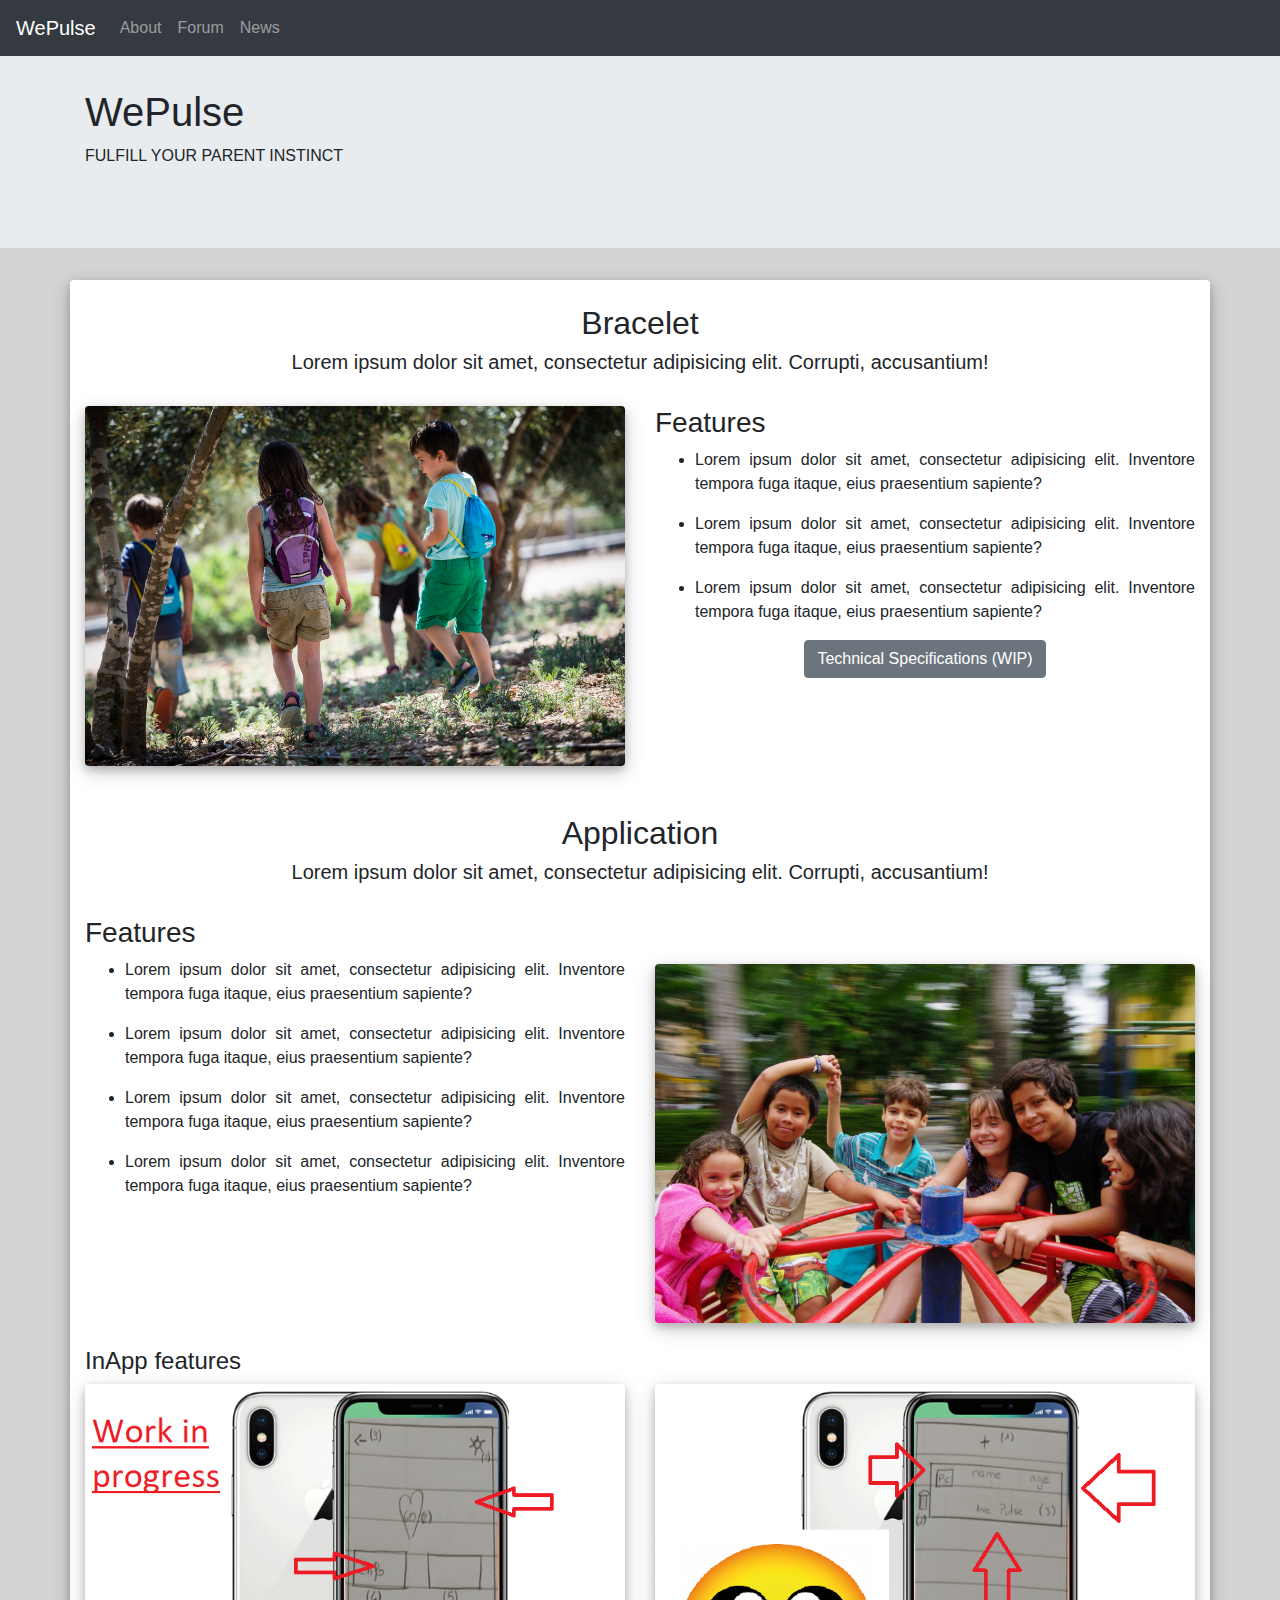
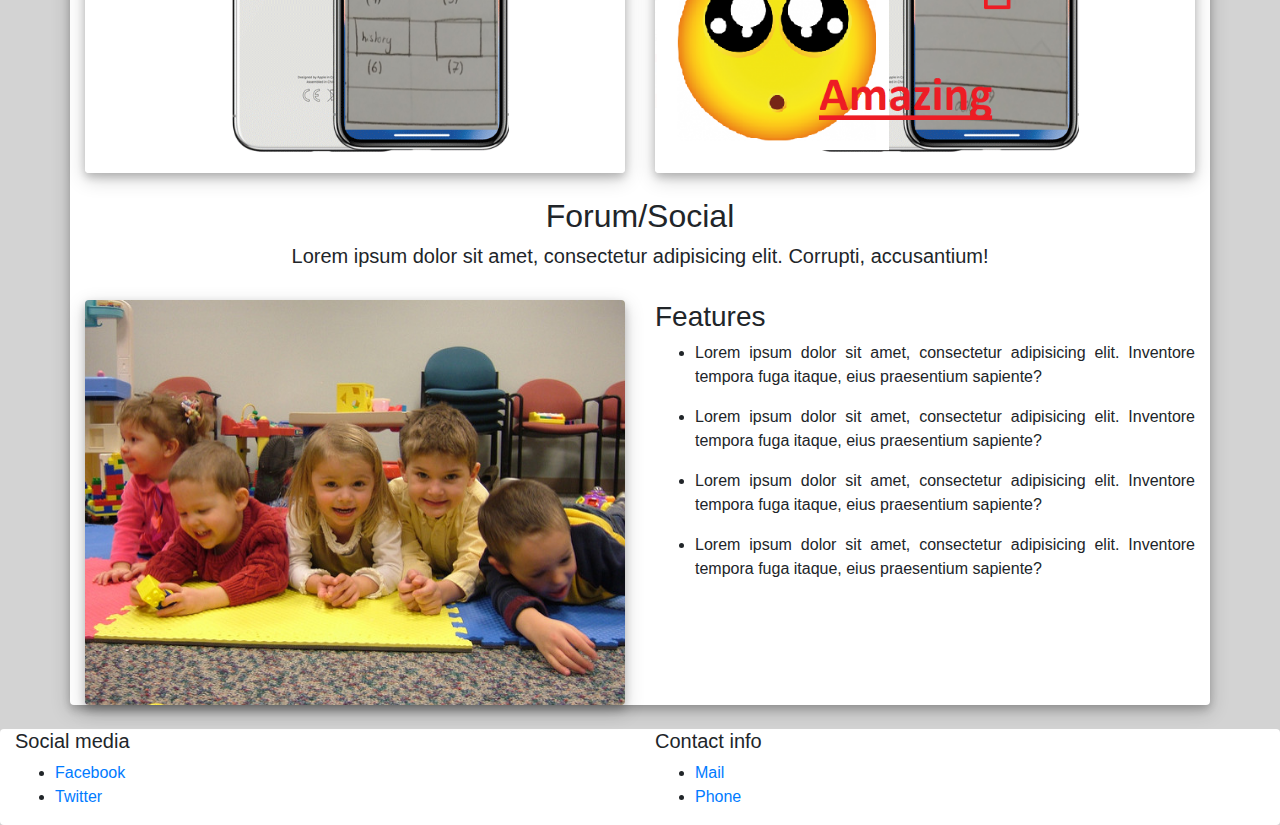
==== index.html @ 5d49b0cb "Website" ====
<!--Note :
         -Une fois la structure et le contenu définies il faudra virer les <br>
         -Base de données à faire
         -->
<!DOCTYPE html>
<html lang="en">
    <head>
        <meta charset="UTF-8">
        <meta name="viewport" content="width=device-width, initial-scale=1, shrink-to-fit=no">
        <!--Bootstrap stuff-->
        <link rel="stylesheet" href="https://maxcdn.bootstrapcdn.com/bootstrap/4.0.0/css/bootstrap.min.css">
        <link rel="stylesheet" href="css/main.css" /> <!-- Personnal CSS stylesheet -->
        <script src="https://code.jquery.com/jquery-3.2.1.slim.min.js"></script>
        <script src="https://cdnjs.cloudflare.com/ajax/libs/popper.js/1.12.9/umd/popper.min.js"></script>
        <script src="https://maxcdn.bootstrapcdn.com/bootstrap/4.0.0/js/bootstrap.min.js"></script>
        <!--End of Bootstrap stuff-->
        <title>WePulse</title>
    </head>
    <body style="background-color:lightgrey;">
        <nav class="navbar navbar-expand-md bg-dark navbar-dark fixed-top">
            <a class="navbar-brand" href="#">WePulse</a>
            <button class="navbar-toggler" type="button" data-toggle="collapse" data-target="#collapsibleNavbar">
                <span class="navbar-toggler-icon"></span>
            </button>
            <div class="collapse navbar-collapse" id="collapsibleNavbar">
                <ul class="navbar-nav">
                    <li class="nav-item">
                        <a class="nav-link" href="about.html">About</a>
                    </li>
                    <li class="nav-item">
                        <a class="nav-link" href="forum.html">Forum</a>
                    </li>
                    <li class="nav-item">
                        <a class="nav-link" href="news.html">News</a>
                    </li>     
                </ul>
            </div>  
        </nav>
        <div class="jumbotron jumbotron-fluid">
            <div class="container">
                <br>
                <h1>WePulse</h1>
                <p>FULFILL YOUR PARENT INSTINCT </p>
            </div>
        </div>
        
<!-------------------------------------------------------------------Navbar+Title--------------------------------------------------------->
        <div class="container rounded shadow" style="background-color:white">
            <!--Bracelet_Part-->
            <div class="row">
                <div class="col-lg-8 offset-lg-2 text-center">
                    <br>
                    <h2>Bracelet</h2>
                    <h5>Lorem ipsum dolor sit amet, consectetur adipisicing elit. Corrupti, accusantium!</h5></div>
                <div class="col-sm-6">
                    <br>
                    <img class="img-fluid shadow rounded" src="images/kids2_5_cc.jpg" alt="Kids" title="Kids" />
                </div>
                <div class="col-sm-6 text-justify">
                    <br>
                    <h3>Features</h3>
                    <ul>
                        <li><p>Lorem ipsum dolor sit amet, consectetur adipisicing elit. Inventore tempora fuga itaque, eius praesentium sapiente?</p></li>
                        <li><p>Lorem ipsum dolor sit amet, consectetur adipisicing elit. Inventore tempora fuga itaque, eius praesentium sapiente?</p></li>
                        <li><p>Lorem ipsum dolor sit amet, consectetur adipisicing elit. Inventore tempora fuga itaque, eius praesentium sapiente?</p></li>
                    </ul>
                    <!-- Button to Open the Modal -->
                    <div class="text-center">
                        <button type="button" class="btn btn-secondary " data-toggle="modal" data-target="#myModal">
                            Technical Specifications (WIP)
                        </button>
                    </div>
                    <!-- The Modal -->
                    <div class="modal fade" id="myModal">
                        <div class="modal-dialog modal-lg">
                            <div class="modal-content">
                                <!-- Modal Header -->
                                <div class="modal-header">
                                    <h4 class="modal-title">Bracelet</h4>
                                    <button type="button" class="close" data-dismiss="modal">&times;</button>
                                </div>
                                <!-- Modal body -->
                                <div class="modal-body">
                                    <div class="container">
                                        <h2>Technical Specifications</h2>
                                        <p>Lorem ipsum dolor sit amet, consectetur adipisicing elit. Cum!</p>            
                                        <table class="table table-striped table-hover">
                                            <tbody>
                                                <tr>
                                                    <td><b>Size</b></td>
                                                    <td>5,65*2,79*0,3 inch</td>
                                                </tr>
                                                <tr>
                                                    <td><b>Weight</b></td>
                                                    <td>10 gr</td>
                                                </tr>
                                                <tr>
                                                    <td><b>Lorem</b></td>
                                                    <td>Lorem ipsum.</td>
                                                </tr>
                                                <tr>
                                                    <td><b>Captors</b></td>
                                                    <td>
                                                        <ul>
                                                            <li>Heat sensor</li>
                                                            <li>Blood Pressure sensor</li>
                                                            <li>Move Sensor</li>
                                                            <li>Light Sensor</li>
                                                        </ul>
                                                    </td>
                                                </tr>
                                                <tr>
                                                    <td><b>Guarantee</b></td>
                                                    <td>Two-year</td>
                                                </tr>
                                            </tbody>
                                        </table>
                                    </div>
                                </div>
                                <!-- Modal footer -->
                                <div class="modal-footer">
                                    <button type="button" class="btn btn-secondary" data-dismiss="modal">Close</button>
                                </div>
                            </div>
                        </div>
                    </div>
                    <!--End Modal-->
                </div>
            </div>
            <br><br>
            <!--End_of_Bracelet_Part-->
            <!--Application_Part-->
            <div class="row">
                <div class="col-lg-8 offset-lg-2 text-center">
                    <h2>Application</h2>
                    <h5>Lorem ipsum dolor sit amet, consectetur adipisicing elit. Corrupti, accusantium!</h5></div>
                <div class="col-sm-6 text-justify">
                    <br>
                    <h3>Features</h3>
                    <ul>
                        <li><p>Lorem ipsum dolor sit amet, consectetur adipisicing elit. Inventore tempora fuga itaque, eius praesentium sapiente?</p></li>
                        <li><p>Lorem ipsum dolor sit amet, consectetur adipisicing elit. Inventore tempora fuga itaque, eius praesentium sapiente?</p></li>
                        <li><p>Lorem ipsum dolor sit amet, consectetur adipisicing elit. Inventore tempora fuga itaque, eius praesentium sapiente?</p></li>
                        <li><p>Lorem ipsum dolor sit amet, consectetur adipisicing elit. Inventore tempora fuga itaque, eius praesentium sapiente?</p></li>
                    </ul>
                </div>
                <div class="col-sm-6">
                    <br><br><br>
                    <img class="img-fluid shadow rounded" src="images/kids_cc.jpg" alt="Kids" title="Kids" />
                </div>
            </div>
            <div class="row">
                <div class="col-sm-12"><br><h4>InApp features</h4></div>
                <div class="col-sm-6">
                    <img class="img-fluid shadow rounded" src="images/App2.png" alt="Kids" title="Kids" />
                </div>
                <div class="col-sm-6">

                    <img class="img-fluid shadow rounded" src="images/App.png" alt="Kids" title="Kids" />
                </div>
            </div>
            <!--End_of_Application_Part-->
            <!--Social_Part-->
            <div class="row">
                <div class="col-lg-8 offset-lg-2 text-center">
                    <br>
                    <h2>Forum/Social</h2>
                    <h5>Lorem ipsum dolor sit amet, consectetur adipisicing elit. Corrupti, accusantium!</h5></div>
                <div class="col-sm-6">
                    <br>
                    <img class="img-fluid shadow rounded" src="images/kids_3.jpg" alt="Kids" title="Kids" />
                </div>
                <div class="col-sm-6 text-justify">
                    <br>
                    <h3>Features</h3>
                    <ul>
                        <li><p>Lorem ipsum dolor sit amet, consectetur adipisicing elit. Inventore tempora fuga itaque, eius praesentium sapiente?</p></li>
                        <li><p>Lorem ipsum dolor sit amet, consectetur adipisicing elit. Inventore tempora fuga itaque, eius praesentium sapiente?</p></li>
                        <li><p>Lorem ipsum dolor sit amet, consectetur adipisicing elit. Inventore tempora fuga itaque, eius praesentium sapiente?</p></li>
                        <li><p>Lorem ipsum dolor sit amet, consectetur adipisicing elit. Inventore tempora fuga itaque, eius praesentium sapiente?</p></li>
                    </ul>
                </div>
            </div>
            <!--End_of_Social_Part-->
        </div>
        <br>
        <footer>
            <div class="container-fluid rounded" style="background-color:white">
                <div class="row">
                    <div class="col-sm-6">
                        <h5>Social media</h5>
                        <ul>
                            <li><a href="https://www.facebook.com/" target="_blank">Facebook</a></li>
                            <li><a href="https://twitter.com/" target="_blank">Twitter</a></li>
                        </ul>
                    </div>
                    <div class="col-sm-6">
                        <h5>Contact info</h5>
                        <ul>
                            <li><a href="mailto:271715@via.dk">Mail</a></li>
                            <li><a href="tel:+33651677665">Phone</a></li>
                        </ul>
                    </div>
                </div>
            </div>
        </footer>
    </body>
</html>
---- css/main.css ----
.shadow {
      box-shadow: 0 4px 8px 0 rgba(0, 0, 0, 0.2), 0 6px 20px 0 rgba(0, 0, 0, 0.19);
}
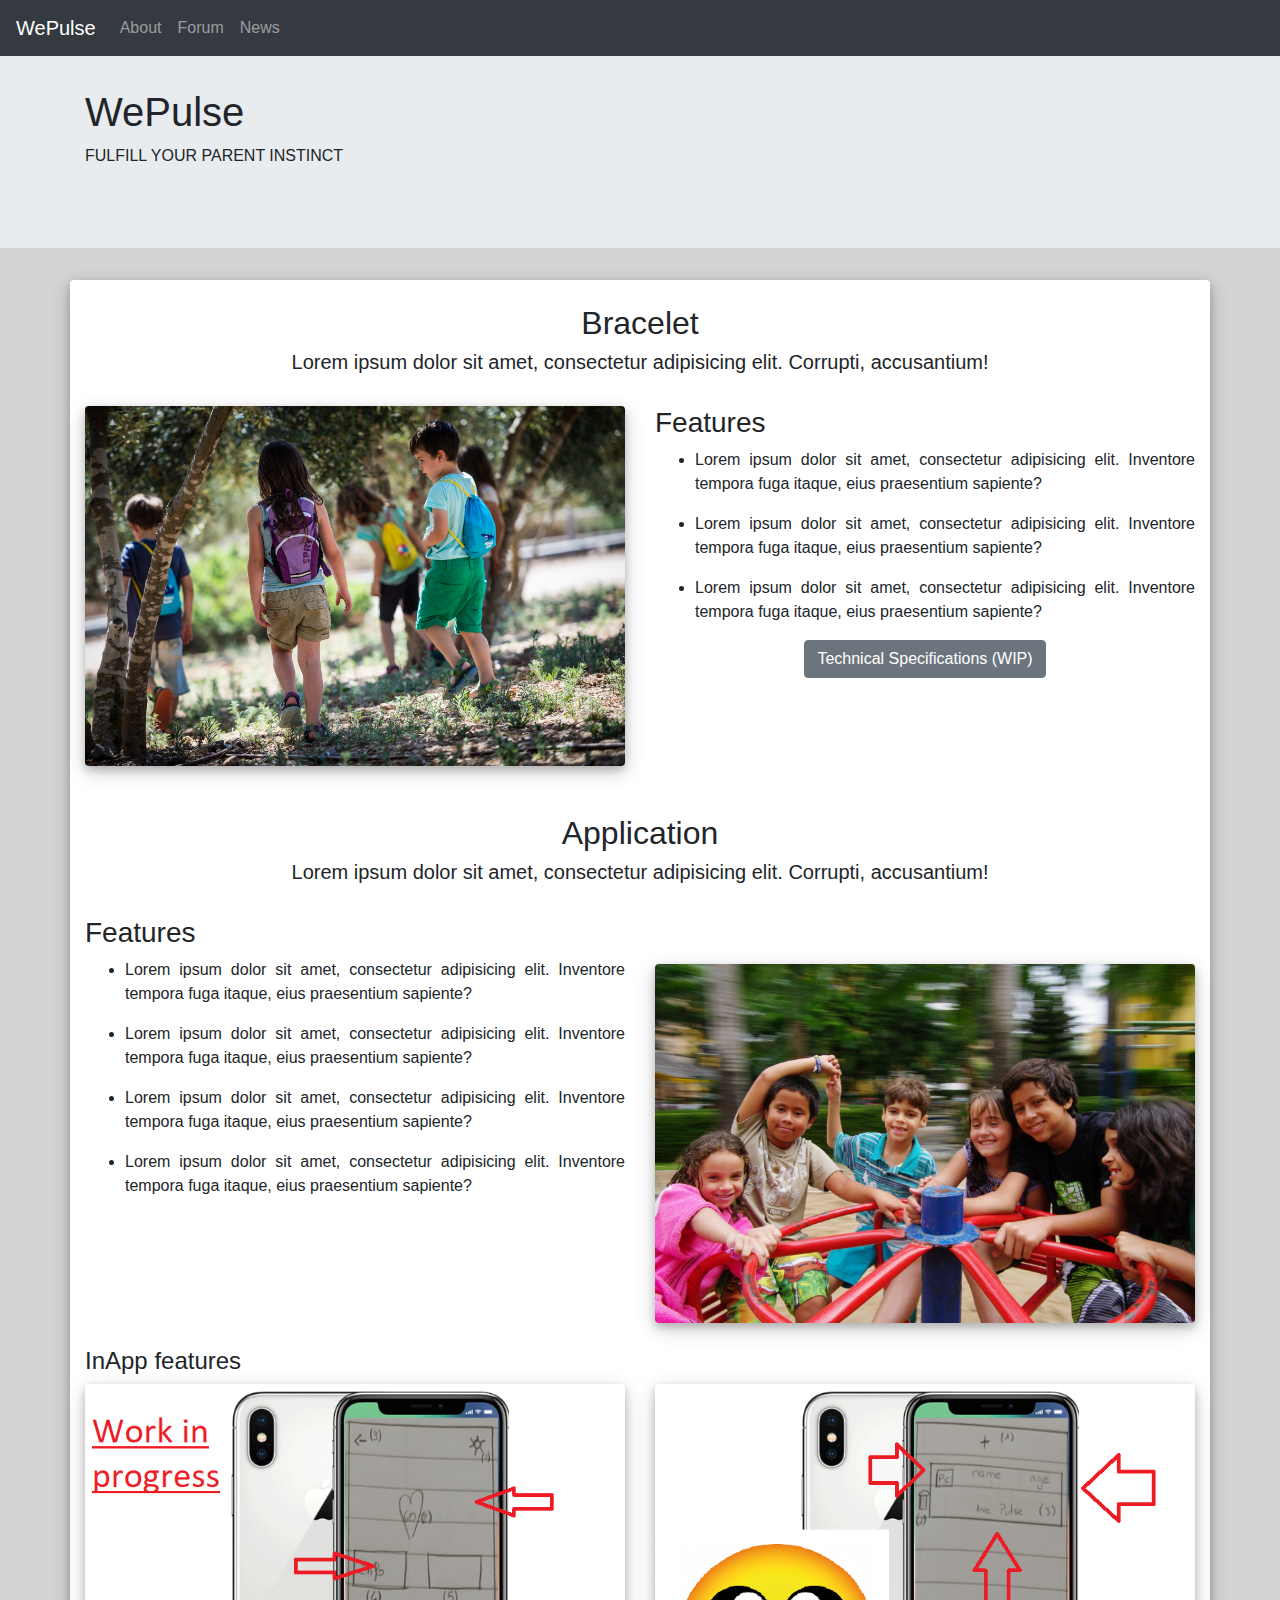
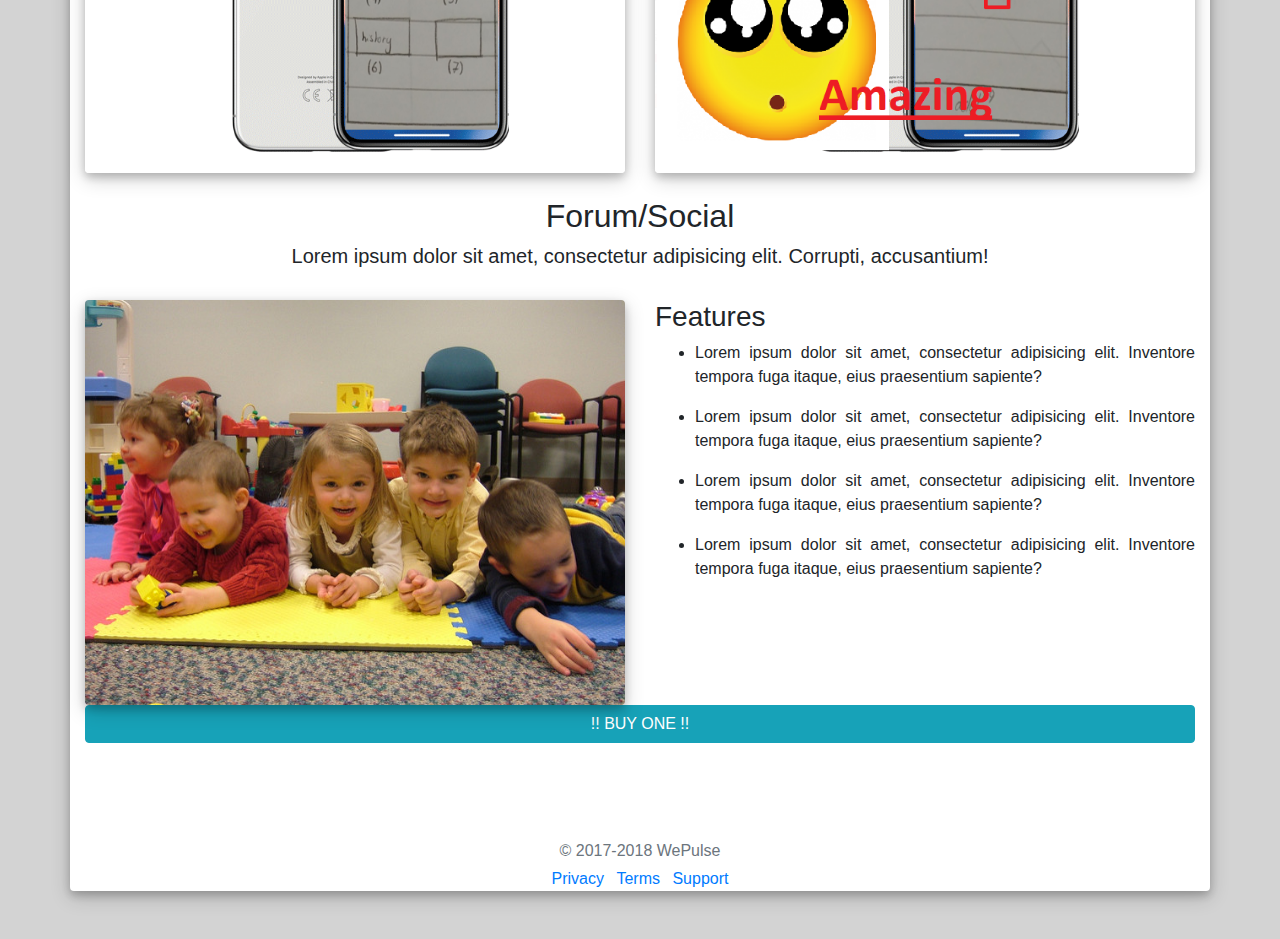
==== commit c3f48afb: "Refresh des pages + buy page" ====
--- a/index.html
+++ b/index.html
@@ -1,7 +1,7 @@
 <!--Note :
-         -Une fois la structure et le contenu définies il faudra virer les <br>
-         -Base de données à faire
-         -->
+-Une fois la structure et le contenu définies il faudra virer les <br>
+-Base de données à faire
+-->
 <!DOCTYPE html>
 <html lang="en">
     <head>
@@ -16,7 +16,7 @@
         <!--End of Bootstrap stuff-->
         <title>WePulse</title>
     </head>
-    <body style="background-color:lightgrey;">
+    <body>
         <nav class="navbar navbar-expand-md bg-dark navbar-dark fixed-top">
             <a class="navbar-brand" href="#">WePulse</a>
             <button class="navbar-toggler" type="button" data-toggle="collapse" data-target="#collapsibleNavbar">
@@ -43,9 +43,9 @@
                 <p>FULFILL YOUR PARENT INSTINCT </p>
             </div>
         </div>
-        
-<!-------------------------------------------------------------------Navbar+Title--------------------------------------------------------->
-        <div class="container rounded shadow" style="background-color:white">
+
+        <!-------------------------------------------------------------------Navbar+Title--------------------------------------------------------->
+        <div class="container rounded shadow bg-white">
             <!--Bracelet_Part-->
             <div class="row">
                 <div class="col-lg-8 offset-lg-2 text-center">
@@ -181,28 +181,17 @@
                     </ul>
                 </div>
             </div>
+
+            <a href="buy.html"><button type="button" class="btn btn-info btn-block">!! BUY ONE !!</button></a>
             <!--End_of_Social_Part-->
+            <footer class="my-5 pt-5 text-muted text-center text-small">
+                <p class="mb-1">&copy; 2017-2018 WePulse</p>
+                <ul class="list-inline">
+                    <li class="list-inline-item"><a href="#">Privacy</a></li>
+                    <li class="list-inline-item"><a href="#">Terms</a></li>
+                    <li class="list-inline-item"><a href="#">Support</a></li>
+                </ul>
+            </footer>
         </div>
-        <br>
-        <footer>
-            <div class="container-fluid rounded" style="background-color:white">
-                <div class="row">
-                    <div class="col-sm-6">
-                        <h5>Social media</h5>
-                        <ul>
-                            <li><a href="https://www.facebook.com/" target="_blank">Facebook</a></li>
-                            <li><a href="https://twitter.com/" target="_blank">Twitter</a></li>
-                        </ul>
-                    </div>
-                    <div class="col-sm-6">
-                        <h5>Contact info</h5>
-                        <ul>
-                            <li><a href="mailto:271715@via.dk">Mail</a></li>
-                            <li><a href="tel:+33651677665">Phone</a></li>
-                        </ul>
-                    </div>
-                </div>
-            </div>
-        </footer>
     </body>
 </html>--- a/css/main.css
+++ b/css/main.css
@@ -1,3 +1,7 @@
 .shadow {
       box-shadow: 0 4px 8px 0 rgba(0, 0, 0, 0.2), 0 6px 20px 0 rgba(0, 0, 0, 0.19);
-}+}
+body {
+    background-color:lightgrey;
+}
+
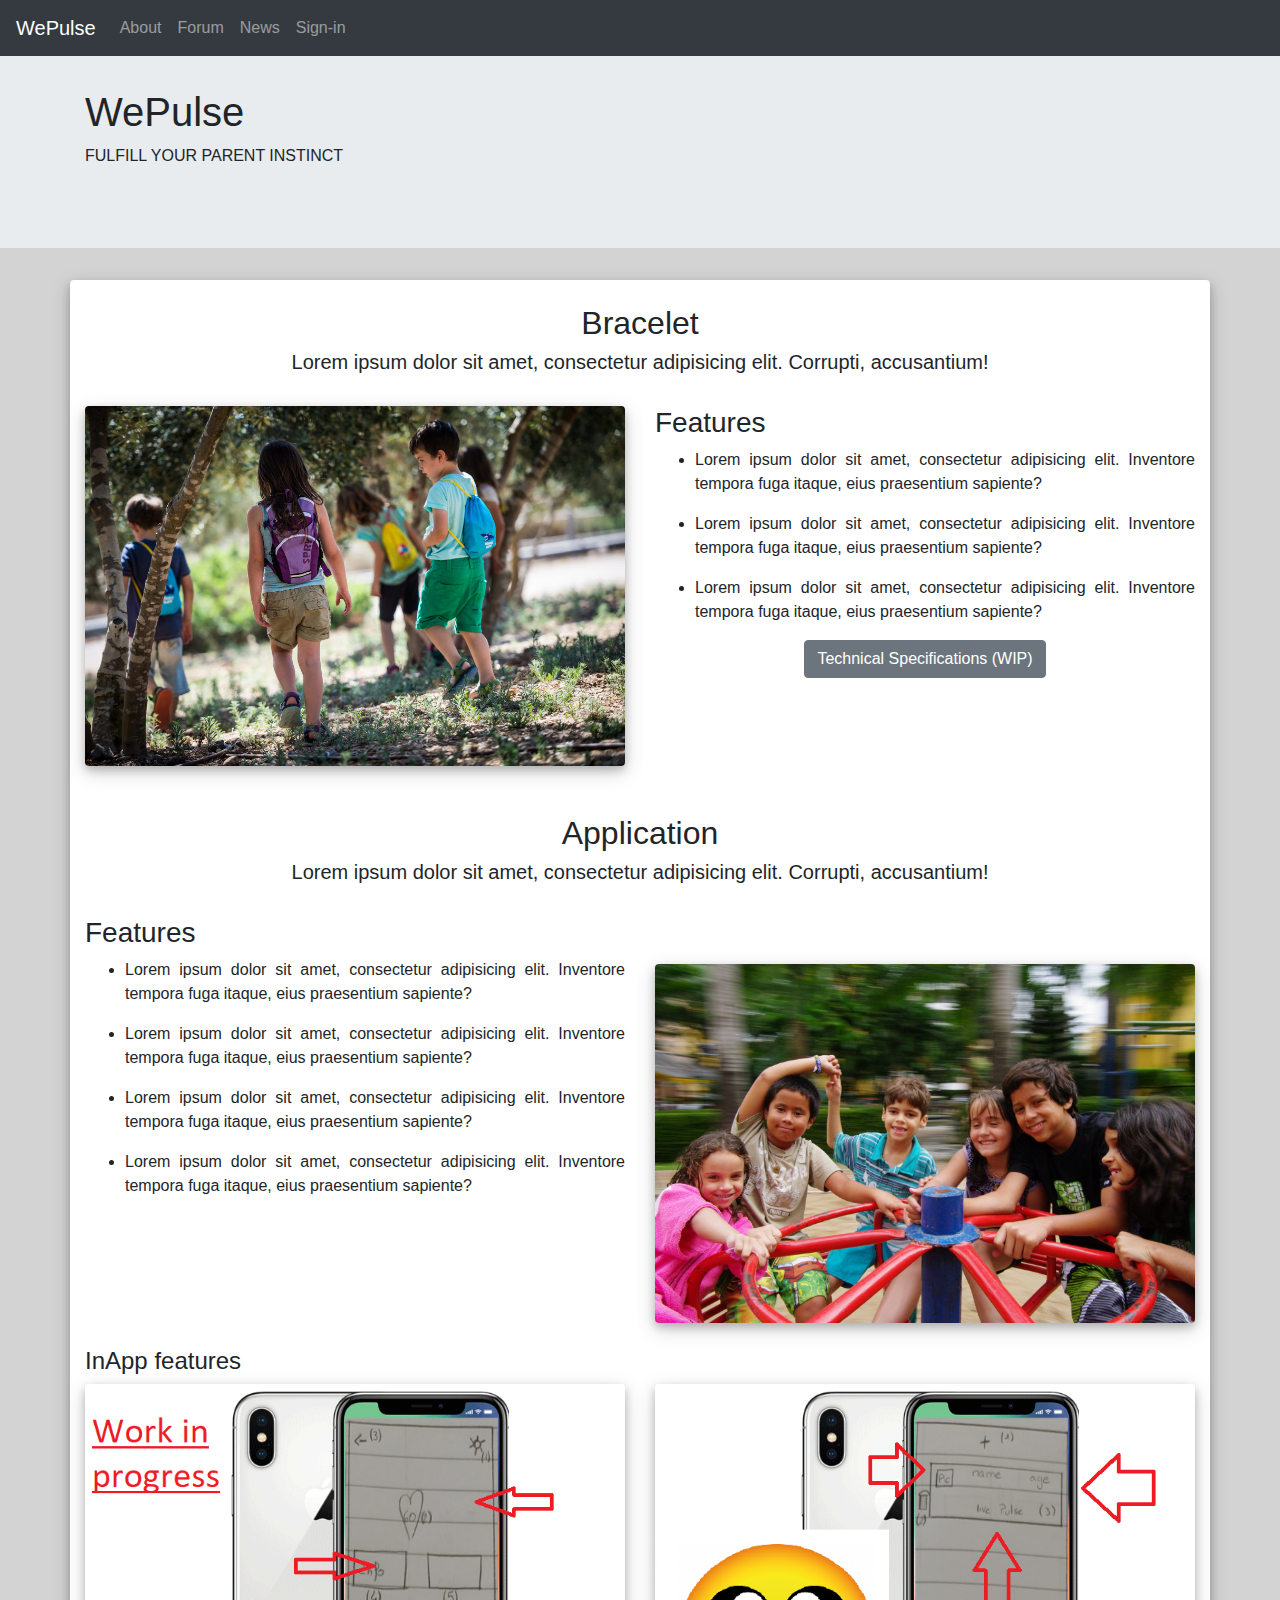
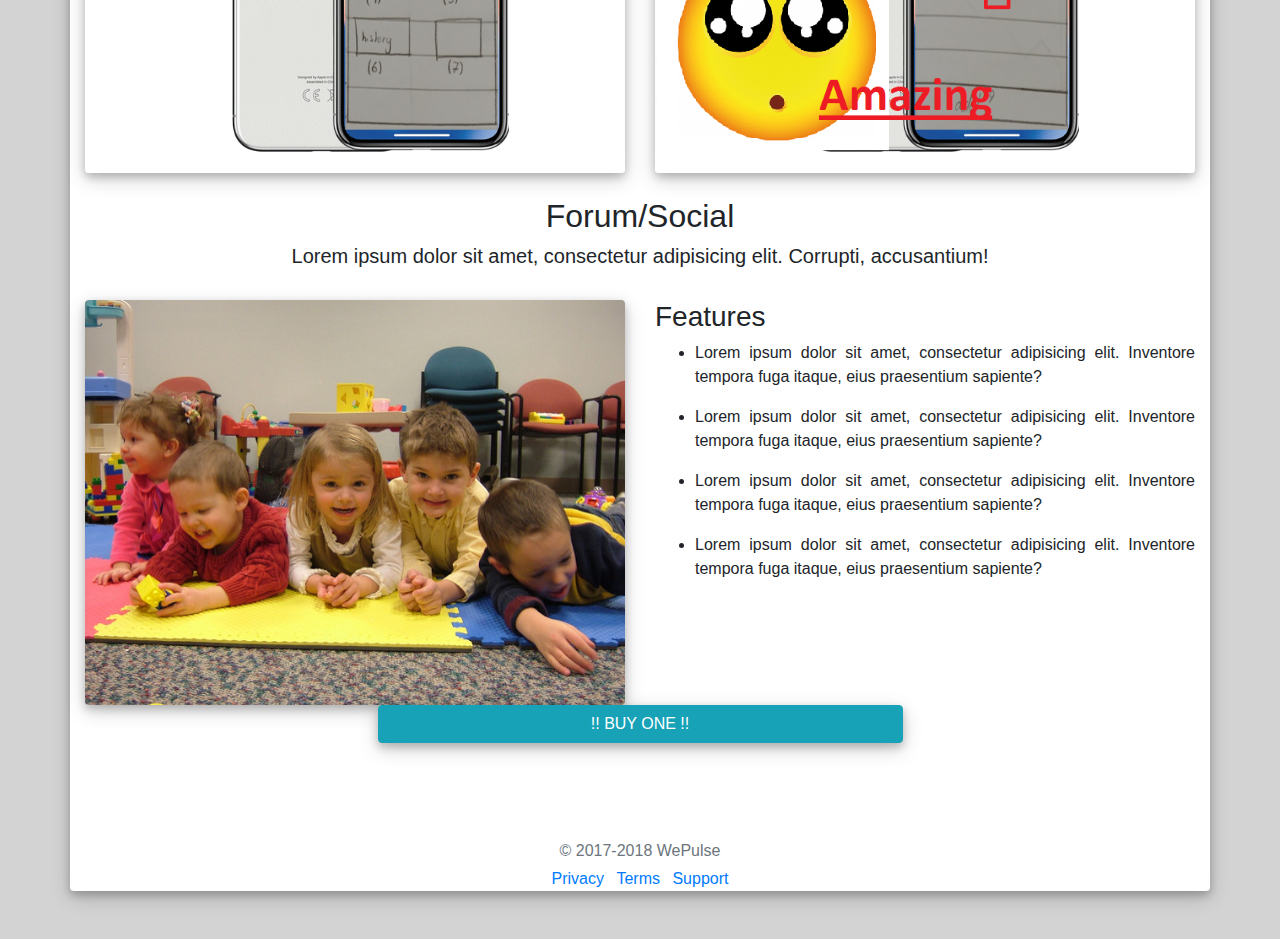
==== commit 57cd31ec: "Login" ====
--- a/index.html
+++ b/index.html
@@ -18,7 +18,7 @@
     </head>
     <body>
         <nav class="navbar navbar-expand-md bg-dark navbar-dark fixed-top">
-            <a class="navbar-brand" href="#">WePulse</a>
+            <a class="navbar-brand" href="index.html">WePulse</a>
             <button class="navbar-toggler" type="button" data-toggle="collapse" data-target="#collapsibleNavbar">
                 <span class="navbar-toggler-icon"></span>
             </button>
@@ -32,7 +32,10 @@
                     </li>
                     <li class="nav-item">
                         <a class="nav-link" href="news.html">News</a>
-                    </li>     
+                    </li>
+                    <li class="nav-item">
+                        <a class="nav-link" href="login.html">Sign-in</a>
+                    </li>       
                 </ul>
             </div>  
         </nav>
@@ -181,8 +184,7 @@
                     </ul>
                 </div>
             </div>
-
-            <a href="buy.html"><button type="button" class="btn btn-info btn-block">!! BUY ONE !!</button></a>
+            <div class="col-sm-6 offset-sm-3"><a href="buy.html"><button type="button" class="btn btn-info btn-block shadow">!! BUY ONE !!</button></a></div>
             <!--End_of_Social_Part-->
             <footer class="my-5 pt-5 text-muted text-center text-small">
                 <p class="mb-1">&copy; 2017-2018 WePulse</p>
--- a/css/main.css
+++ b/css/main.css
@@ -4,4 +4,3 @@
 body {
     background-color:lightgrey;
 }
-
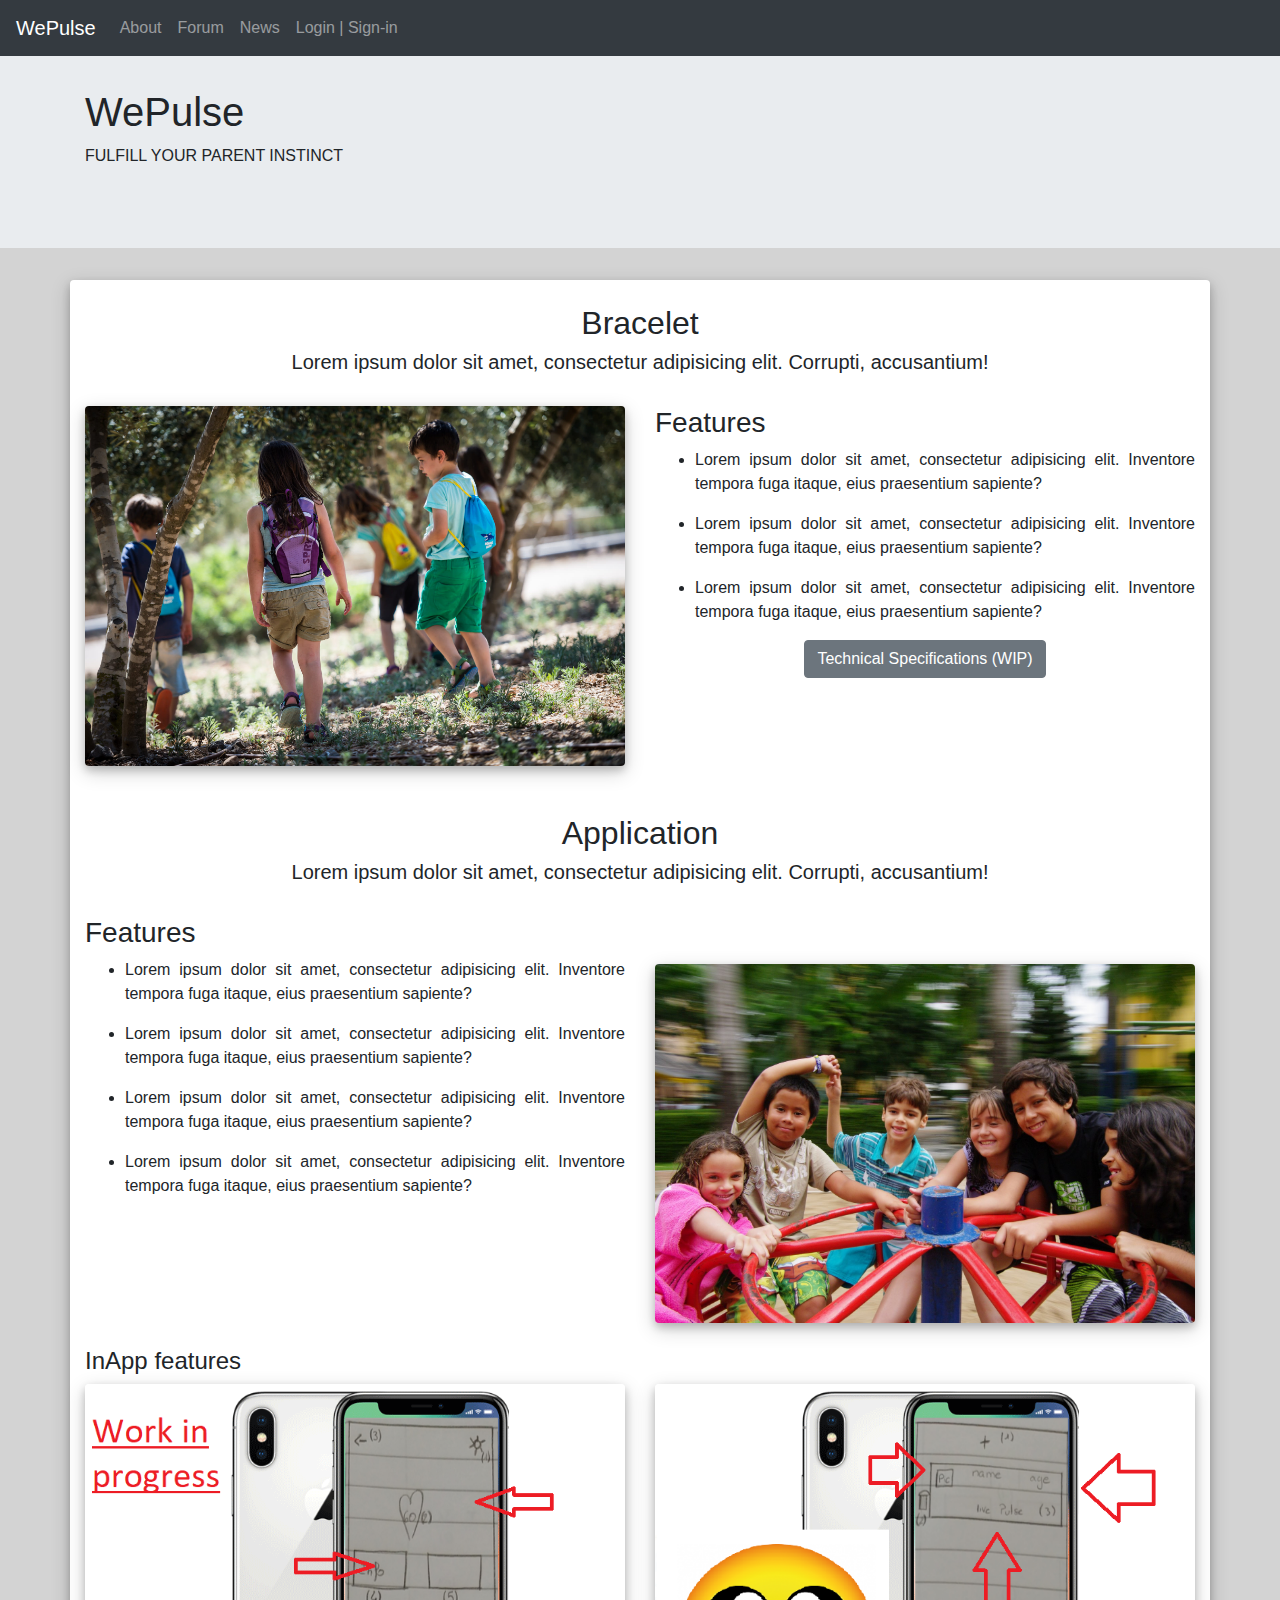
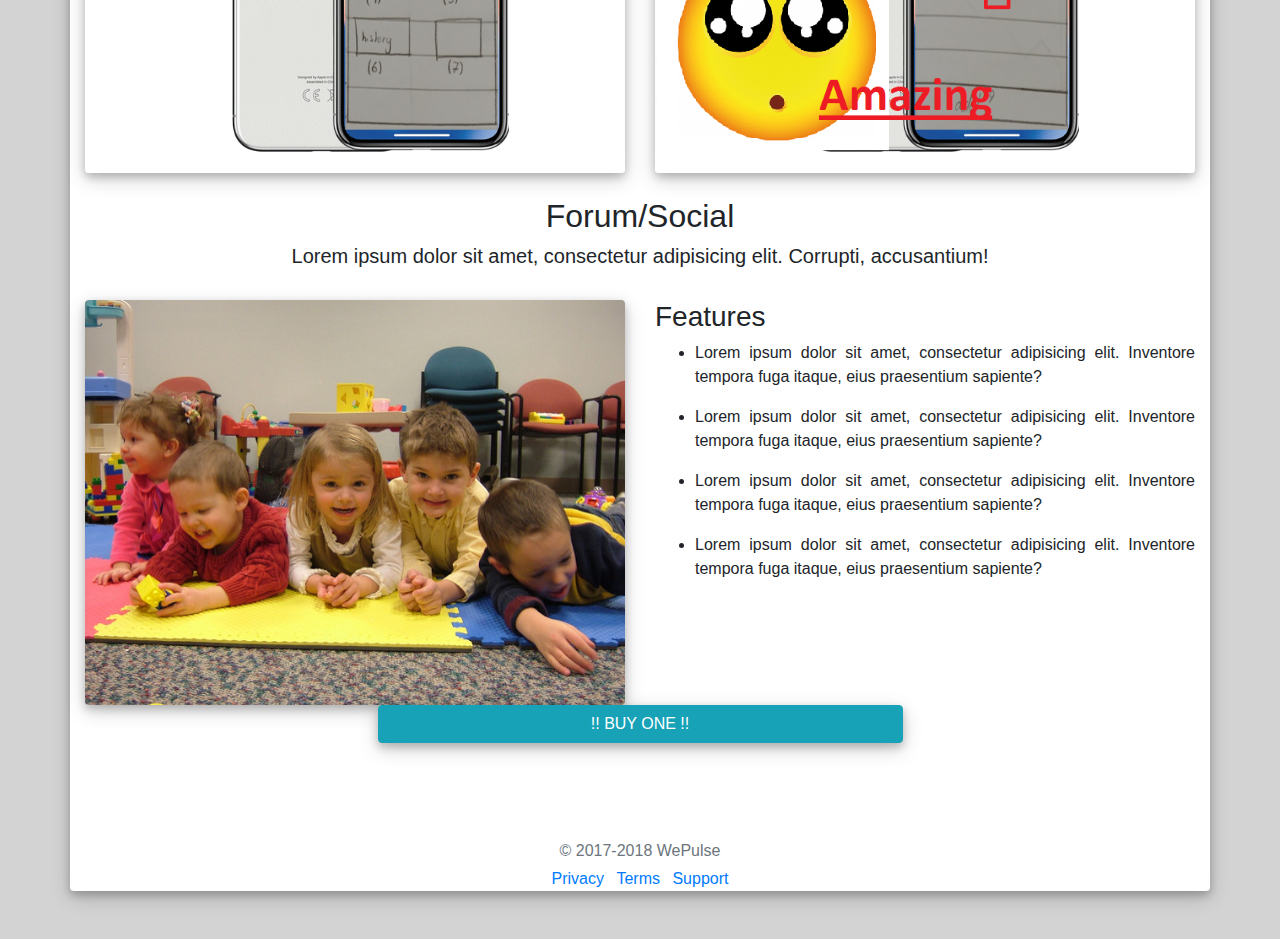
==== commit 37fff6ad: "navbar sign-in" ====
--- a/index.html
+++ b/index.html
@@ -34,7 +34,7 @@
                         <a class="nav-link" href="news.html">News</a>
                     </li>
                     <li class="nav-item">
-                        <a class="nav-link" href="login.html">Sign-in</a>
+                        <a class="nav-link" href="login.html">Login | Sign-in</a>
                     </li>       
                 </ul>
             </div>  
